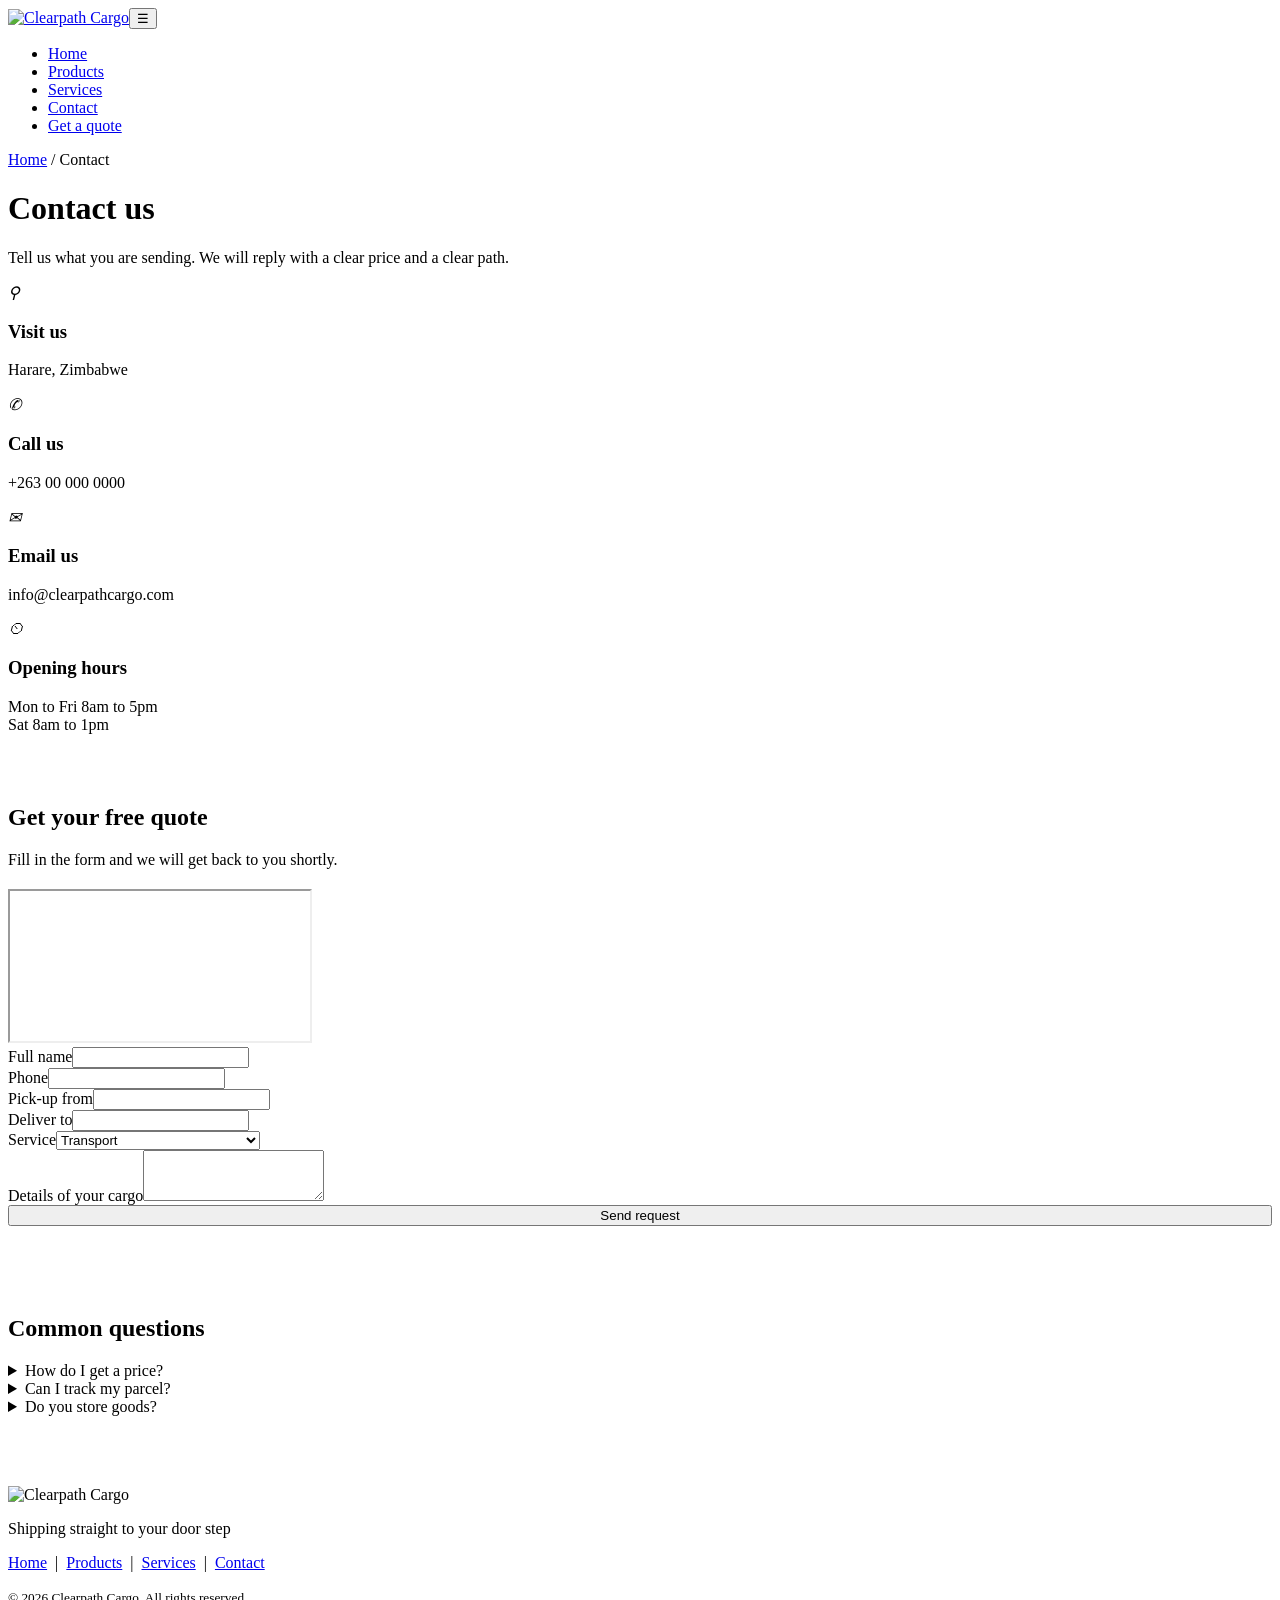
==== contact.html @ 371f1d43 "Add files via upload" ====
<!DOCTYPE html>
<html lang="en"><head><meta charset="utf-8">
<meta name="viewport" content="width=device-width,initial-scale=1">
<title>Contact | Clearpath Cargo</title>
<link href="https://fonts.googleapis.com/css2?family=Barlow+Condensed:ital,wght@1,700;1,800&family=Barlow:wght@400;500;600&display=swap" rel="stylesheet">
<link rel="stylesheet" href="css/style.css"></head><body>
<nav id="nav"><div class="wrap"><a href="index.html"><img src="images/logo.png" alt="Clearpath Cargo"></a><button class="burger" aria-label="Menu" onclick="document.getElementById('m').classList.toggle('open')">&#9776;</button><ul id="m"><li><a href="index.html">Home</a></li><li><a href="products.html">Products</a></li><li><a href="services.html">Services</a></li><li><a href="contact.html" class="on">Contact</a></li><li><a class="btn" href="contact.html">Get a quote</a></li></ul></div></nav>
<header class="phead" style="background-image:url(images/banner.jpg)"><div class="wrap"><div class="crumb"><a href="index.html">Home</a> / Contact</div><h1>Contact <span>us</span></h1><p>Tell us what you are sending. We will reply with a clear price and a clear path.</p></div></header><section style="padding-top:0"><div class="wrap"><div class="infocards"><div class="ic"><i>&#9906;</i><h3>Visit us</h3><p>Harare, Zimbabwe</p></div><div class="ic"><i>&#9990;</i><h3>Call us</h3><p>+263 00 000 0000</p></div><div class="ic"><i>&#9993;</i><h3>Email us</h3><p>info@clearpathcargo.com</p></div><div class="ic"><i>&#9202;</i><h3>Opening hours</h3><p>Mon to Fri 8am to 5pm<br>Sat 8am to 1pm</p></div></div><div class="two" style="align-items:start;margin-top:70px"><div><div class="head" style="margin-bottom:20px"><h2>Get your free quote</h2><p>Fill in the form and we will get back to you shortly.</p></div><iframe class="map" title="Map of Harare" loading="lazy" src="https://www.openstreetmap.org/export/embed.html?bbox=30.95%2C-17.92%2C31.15%2C-17.76&layer=mapnik"></iframe></div><form onsubmit="event.preventDefault();this.innerHTML='<h3 class=full style=color:#0d1f4f;font-size:2rem>Thank you. We will be in touch shortly.</h3>'">
<div><label for="a">Full name</label><input id="a" required></div><div><label for="b">Phone</label><input id="b" required></div>
<div><label for="c">Pick-up from</label><input id="c" required></div><div><label for="d">Deliver to</label><input id="d" required></div>
<div class="full"><label for="e">Service</label><select id="e"><option>Transport</option><option>Warehousing</option><option>Tracking</option><option>Shipping and logistics services</option></select></div>
<div class="full"><label for="f">Details of your cargo</label><textarea id="f" rows="3"></textarea></div>
<div class="full"><button class="btn" style="width:100%">Send request</button></div></form></div></div></section><section class="about" style="padding:70px 0"><div class="wrap" style="max-width:820px"><div class="head"><h2>Common questions</h2></div><details><summary>How do I get a price?</summary><p>Send the form above with what you are shipping, where from and where to. We reply with a price and delivery time.</p></details><details><summary>Can I track my parcel?</summary><p>Yes. Every parcel gets a tracking number you can enter on our home page.</p></details><details><summary>Do you store goods?</summary><p>Yes. Our warehousing service holds your stock until it is ready to ship.</p></details></div></section>
<footer><div class="wrap"><img src="images/logo.png" alt="Clearpath Cargo"><p>Shipping straight to your door step</p>
<p style="margin-top:14px"><a href="index.html">Home</a> &nbsp;|&nbsp; <a href="products.html">Products</a> &nbsp;|&nbsp; <a href="services.html">Services</a> &nbsp;|&nbsp; <a href="contact.html">Contact</a></p>
<small>&copy; 2026 Clearpath Cargo. All rights reserved.</small></div></footer>
<script src="js/main.js"></script></body></html>
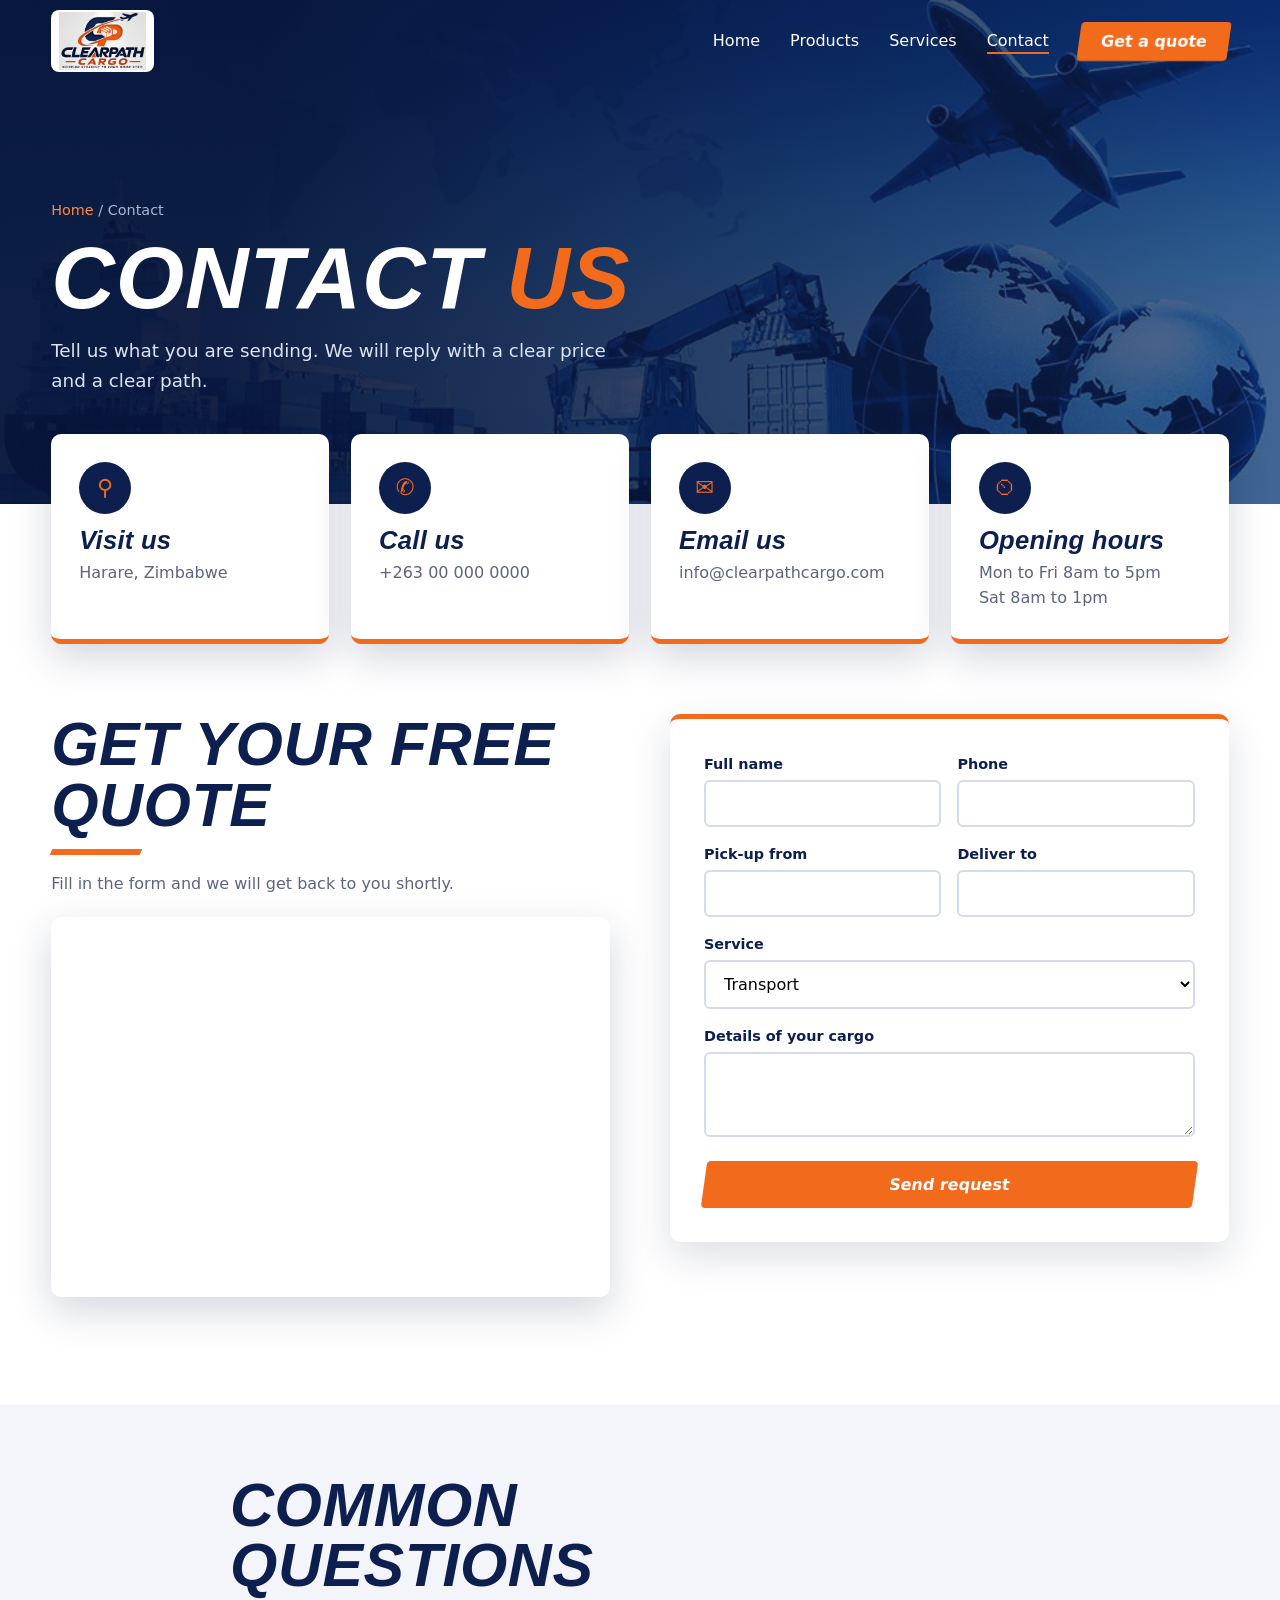
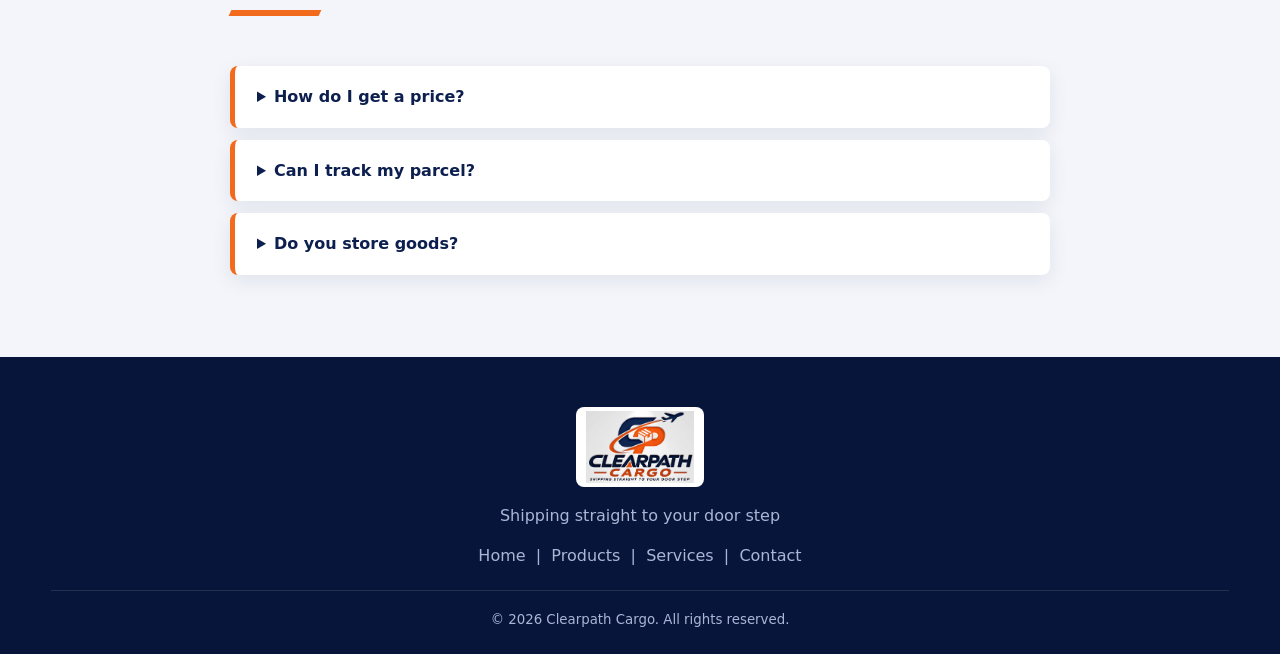
==== commit 8bbd7024: "Update contact.html" ====
--- a/contact.html
+++ b/contact.html
@@ -3,15 +3,15 @@
 <meta name="viewport" content="width=device-width,initial-scale=1">
 <title>Contact | Clearpath Cargo</title>
 <link href="https://fonts.googleapis.com/css2?family=Barlow+Condensed:ital,wght@1,700;1,800&family=Barlow:wght@400;500;600&display=swap" rel="stylesheet">
-<link rel="stylesheet" href="css/style.css"></head><body>
-<nav id="nav"><div class="wrap"><a href="index.html"><img src="images/logo.png" alt="Clearpath Cargo"></a><button class="burger" aria-label="Menu" onclick="document.getElementById('m').classList.toggle('open')">&#9776;</button><ul id="m"><li><a href="index.html">Home</a></li><li><a href="products.html">Products</a></li><li><a href="services.html">Services</a></li><li><a href="contact.html" class="on">Contact</a></li><li><a class="btn" href="contact.html">Get a quote</a></li></ul></div></nav>
-<header class="phead" style="background-image:url(images/banner.jpg)"><div class="wrap"><div class="crumb"><a href="index.html">Home</a> / Contact</div><h1>Contact <span>us</span></h1><p>Tell us what you are sending. We will reply with a clear price and a clear path.</p></div></header><section style="padding-top:0"><div class="wrap"><div class="infocards"><div class="ic"><i>&#9906;</i><h3>Visit us</h3><p>Harare, Zimbabwe</p></div><div class="ic"><i>&#9990;</i><h3>Call us</h3><p>+263 00 000 0000</p></div><div class="ic"><i>&#9993;</i><h3>Email us</h3><p>info@clearpathcargo.com</p></div><div class="ic"><i>&#9202;</i><h3>Opening hours</h3><p>Mon to Fri 8am to 5pm<br>Sat 8am to 1pm</p></div></div><div class="two" style="align-items:start;margin-top:70px"><div><div class="head" style="margin-bottom:20px"><h2>Get your free quote</h2><p>Fill in the form and we will get back to you shortly.</p></div><iframe class="map" title="Map of Harare" loading="lazy" src="https://www.openstreetmap.org/export/embed.html?bbox=30.95%2C-17.92%2C31.15%2C-17.76&layer=mapnik"></iframe></div><form onsubmit="event.preventDefault();this.innerHTML='<h3 class=full style=color:#0d1f4f;font-size:2rem>Thank you. We will be in touch shortly.</h3>'">
+<link rel="stylesheet" href="style.css"></head><body>
+<nav id="nav"><div class="wrap"><a href="index.html"><img src="logo.png" alt="Clearpath Cargo"></a><button class="burger" aria-label="Menu" onclick="document.getElementById('m').classList.toggle('open')">&#9776;</button><ul id="m"><li><a href="index.html">Home</a></li><li><a href="products.html">Products</a></li><li><a href="services.html">Services</a></li><li><a href="contact.html" class="on">Contact</a></li><li><a class="btn" href="contact.html">Get a quote</a></li></ul></div></nav>
+<header class="phead" style="background-image:url(banner.jpg)"><div class="wrap"><div class="crumb"><a href="index.html">Home</a> / Contact</div><h1>Contact <span>us</span></h1><p>Tell us what you are sending. We will reply with a clear price and a clear path.</p></div></header><section style="padding-top:0"><div class="wrap"><div class="infocards"><div class="ic"><i>&#9906;</i><h3>Visit us</h3><p>Harare, Zimbabwe</p></div><div class="ic"><i>&#9990;</i><h3>Call us</h3><p>+263 00 000 0000</p></div><div class="ic"><i>&#9993;</i><h3>Email us</h3><p>info@clearpathcargo.com</p></div><div class="ic"><i>&#9202;</i><h3>Opening hours</h3><p>Mon to Fri 8am to 5pm<br>Sat 8am to 1pm</p></div></div><div class="two" style="align-items:start;margin-top:70px"><div><div class="head" style="margin-bottom:20px"><h2>Get your free quote</h2><p>Fill in the form and we will get back to you shortly.</p></div><iframe class="map" title="Map of Harare" loading="lazy" src="https://www.openstreetmap.org/export/embed.html?bbox=30.95%2C-17.92%2C31.15%2C-17.76&layer=mapnik"></iframe></div><form onsubmit="event.preventDefault();this.innerHTML='<h3 class=full style=color:#0d1f4f;font-size:2rem>Thank you. We will be in touch shortly.</h3>'">
 <div><label for="a">Full name</label><input id="a" required></div><div><label for="b">Phone</label><input id="b" required></div>
 <div><label for="c">Pick-up from</label><input id="c" required></div><div><label for="d">Deliver to</label><input id="d" required></div>
 <div class="full"><label for="e">Service</label><select id="e"><option>Transport</option><option>Warehousing</option><option>Tracking</option><option>Shipping and logistics services</option></select></div>
 <div class="full"><label for="f">Details of your cargo</label><textarea id="f" rows="3"></textarea></div>
 <div class="full"><button class="btn" style="width:100%">Send request</button></div></form></div></div></section><section class="about" style="padding:70px 0"><div class="wrap" style="max-width:820px"><div class="head"><h2>Common questions</h2></div><details><summary>How do I get a price?</summary><p>Send the form above with what you are shipping, where from and where to. We reply with a price and delivery time.</p></details><details><summary>Can I track my parcel?</summary><p>Yes. Every parcel gets a tracking number you can enter on our home page.</p></details><details><summary>Do you store goods?</summary><p>Yes. Our warehousing service holds your stock until it is ready to ship.</p></details></div></section>
-<footer><div class="wrap"><img src="images/logo.png" alt="Clearpath Cargo"><p>Shipping straight to your door step</p>
+<footer><div class="wrap"><img src="logo.png" alt="Clearpath Cargo"><p>Shipping straight to your door step</p>
 <p style="margin-top:14px"><a href="index.html">Home</a> &nbsp;|&nbsp; <a href="products.html">Products</a> &nbsp;|&nbsp; <a href="services.html">Services</a> &nbsp;|&nbsp; <a href="contact.html">Contact</a></p>
 <small>&copy; 2026 Clearpath Cargo. All rights reserved.</small></div></footer>
-<script src="js/main.js"></script></body></html>+<script src="main.js"></script></body></html>
--- a/style.css
+++ b/style.css
@@ -0,0 +1,128 @@
+
+:root{--navy:#0d1f4f;--navy2:#08153a;--or:#f26a1b;--or2:#ff8a3d;--bg:#f3f5fa;--ink:#1b2440;--mut:#5b6580;--h:'Barlow Condensed','Arial Narrow',Impact,sans-serif;--b:'Barlow',system-ui,Arial,sans-serif}
+*{box-sizing:border-box;margin:0;padding:0}html{scroll-behavior:smooth}
+body{font-family:var(--b);color:var(--ink);background:#fff;line-height:1.6;overflow-x:hidden}
+img{display:block;max-width:100%}a{color:inherit;text-decoration:none}
+h1,h2,h3{font-family:var(--h);font-style:italic;font-weight:800;line-height:1;letter-spacing:.01em}
+.wrap{width:min(1180px,92%);margin:auto}
+.btn{display:inline-block;padding:14px 30px;border-radius:4px;background:var(--or);color:#fff;font-weight:600;border:0;cursor:pointer;font:600 1rem var(--b);transition:.25s;transform:skewX(-8deg)}
+.btn:hover{background:var(--or2);transform:skewX(-8deg) translateY(-3px);box-shadow:0 10px 24px rgba(242,106,27,.4)}
+.btn.ghost{background:transparent;border:2px solid #fff;margin-left:12px}.btn.ghost:hover{background:#fff;color:var(--navy)}
+a:focus-visible,button:focus-visible,input:focus-visible,select:focus-visible{outline:3px solid var(--or);outline-offset:3px}
+/* nav */
+nav{position:fixed;top:0;left:0;right:0;z-index:50;transition:.3s;padding:10px 0}
+nav.s{background:rgba(255,255,255,.96);box-shadow:0 4px 20px rgba(0,0,0,.12);backdrop-filter:blur(8px)}
+nav .wrap{display:flex;align-items:center;justify-content:space-between}
+nav img{height:62px;background:#fff;border-radius:8px;padding:2px 8px}
+nav ul{display:flex;gap:30px;list-style:none;align-items:center}
+nav li a{color:#fff;font-weight:500;position:relative}nav.s li a{color:var(--navy)}
+nav li a:not(.btn)::after{content:"";position:absolute;left:0;bottom:-4px;height:2px;width:0;background:var(--or);transition:.3s}
+nav li a:hover::after{width:100%}nav li .btn{padding:10px 22px;color:#fff!important}
+.burger{display:none;background:none;border:0;color:#fff;font-size:2rem;cursor:pointer}nav.s .burger{color:var(--navy)}
+/* hero */
+.hero{position:relative;min-height:100vh;display:grid;align-items:center;color:#fff;overflow:hidden;background:var(--navy2)}
+.slide{position:absolute;inset:0;background-size:cover;background-position:center;opacity:0;animation:fade 24s infinite,zoom 24s infinite}
+.slide:nth-child(2){animation-delay:6s}.slide:nth-child(3){animation-delay:12s}.slide:nth-child(4){animation-delay:18s}
+@keyframes fade{0%{opacity:0}6%{opacity:1}25%{opacity:1}31%{opacity:0}100%{opacity:0}}
+@keyframes zoom{0%{transform:scale(1)}31%{transform:scale(1.14)}100%{transform:scale(1.14)}}
+.hero::before{content:"";position:absolute;inset:0;z-index:1;background:linear-gradient(100deg,rgba(8,21,58,.95) 15%,rgba(13,31,79,.72) 55%,rgba(13,31,79,.25))}
+.hero .wrap{position:relative;z-index:2;padding:130px 0 150px}
+.hero h1{font-size:clamp(3.2rem,8.5vw,7rem);text-transform:uppercase;max-width:780px;animation:rise 1s .2s both}
+.hero h1 span{color:var(--or)}
+.hero p{max-width:520px;font-size:1.2rem;margin:22px 0 34px;color:#dbe3f5;animation:rise 1s .5s both}
+.hero .cta{animation:rise 1s .8s both}
+@keyframes rise{from{opacity:0;transform:translateY(40px)}to{opacity:1;transform:none}}
+.route{position:absolute;left:0;right:0;bottom:70px;z-index:2;height:90px;pointer-events:none}
+.route::before{content:"";position:absolute;left:0;right:0;top:50%;border-top:3px dashed rgba(255,255,255,.35)}
+.plane{position:absolute;top:50%;left:0;font-size:2.6rem;color:var(--or);animation:fly 14s linear infinite;filter:drop-shadow(0 6px 8px rgba(0,0,0,.5))}
+@keyframes fly{0%{left:-5%;transform:translateY(-10%) rotate(-8deg)}50%{transform:translateY(-70%) rotate(-3deg)}100%{left:105%;transform:translateY(-10%) rotate(-8deg)}}
+/* tracker */
+.track{position:relative;z-index:5;margin:-55px auto 0;width:min(900px,92%);background:#fff;border-radius:10px;box-shadow:0 20px 50px rgba(13,31,79,.25);padding:26px 30px;display:flex;gap:14px;flex-wrap:wrap;align-items:center;border-bottom:5px solid var(--or)}
+.track h3{color:var(--navy);font-size:1.7rem;flex:1 1 100%}
+.track input{flex:1;min-width:200px;padding:14px 16px;border:2px solid #d5dbea;border-radius:6px;font:1rem var(--b)}
+.track .btn{transform:none}.track .btn:hover{transform:translateY(-3px)}
+#tmsg{flex:1 1 100%;color:var(--mut);font-size:.95rem;min-height:1.4em}
+/* sections */
+section{padding:100px 0}
+.head{max-width:620px;margin-bottom:50px}
+.head h2{font-size:clamp(2.4rem,5vw,3.8rem);color:var(--navy);text-transform:uppercase}
+.head h2::after{content:"";display:block;width:90px;height:6px;margin-top:14px;background:var(--or);transform:skewX(-25deg)}
+.head p{color:var(--mut);margin-top:16px}
+/* services */
+.grid{display:grid;grid-template-columns:repeat(auto-fit,minmax(260px,1fr));gap:26px}
+.card{background:#fff;border-radius:8px;overflow:hidden;box-shadow:0 8px 28px rgba(13,31,79,.1);transition:.4s}
+.card:hover{transform:translateY(-10px);box-shadow:0 22px 44px rgba(13,31,79,.22)}
+.card .ph{height:190px;overflow:hidden}.card .ph img{width:100%;height:100%;object-fit:cover;transition:.8s}
+.card:hover .ph img{transform:scale(1.12)}
+.card div.t{padding:24px}.card h3{font-size:1.8rem;color:var(--navy);margin-bottom:8px}.card p{color:var(--mut);font-size:.97rem}
+/* about */
+.about{background:var(--bg)}.two{display:grid;grid-template-columns:1fr 1fr;gap:60px;align-items:center}
+.pics{position:relative;height:440px}
+.pics img{position:absolute;border-radius:8px;object-fit:cover;box-shadow:0 18px 40px rgba(13,31,79,.3)}
+.pics img:first-child{width:75%;height:340px;top:0;left:0;animation:bob 7s ease-in-out infinite}
+.pics img:last-child{width:58%;height:230px;right:0;bottom:0;border:8px solid var(--bg);animation:bob 7s 1.5s ease-in-out infinite reverse}
+@keyframes bob{50%{transform:translateY(-14px)}}
+.two ul{list-style:none;margin-top:22px}.two li{padding:8px 0 8px 34px;position:relative;font-weight:500}
+.two li::before{content:"";position:absolute;left:0;top:15px;width:18px;height:10px;border-left:4px solid var(--or);border-bottom:4px solid var(--or);transform:rotate(-45deg) scale(.8)}
+/* stats */
+.stats{background:linear-gradient(120deg,var(--navy2),var(--navy));color:#fff;padding:70px 0}
+.stats .wrap{display:grid;grid-template-columns:repeat(auto-fit,minmax(170px,1fr));gap:30px;text-align:center}
+.stats b{display:block;font:italic 800 4rem/1 var(--h);color:var(--or)}.stats span{color:#c6d1ee}
+/* process */
+.steps{display:grid;grid-template-columns:repeat(auto-fit,minmax(220px,1fr));gap:0;counter-reset:s}
+.step{position:relative;padding:30px 26px;text-align:center}
+.step::before{counter-increment:s;content:counter(s);display:grid;place-items:center;width:70px;height:70px;margin:0 auto 18px;border-radius:50%;background:var(--navy);color:#fff;font:italic 800 2rem var(--h);border:4px solid var(--or);transition:.3s}
+.step:hover::before{background:var(--or);transform:scale(1.12)}
+.step::after{content:"";position:absolute;top:65px;left:62%;width:76%;border-top:3px dashed #c5cde3}.step:last-child::after{display:none}
+.step h3{font-size:1.6rem;color:var(--navy);margin-bottom:6px}.step p{color:var(--mut);font-size:.95rem}
+/* moving gallery */
+.gal{background:var(--navy2);padding:50px 0;overflow:hidden}
+.reel{display:flex;gap:20px;width:max-content;animation:scroll 40s linear infinite}.gal:hover .reel{animation-play-state:paused}
+.reel img{height:230px;width:360px;object-fit:cover;border-radius:8px}
+@keyframes scroll{to{transform:translateX(-50%)}}
+/* quote */
+.quote{background:var(--bg)}
+form{background:#fff;padding:34px;border-radius:10px;box-shadow:0 14px 40px rgba(13,31,79,.14);display:grid;grid-template-columns:1fr 1fr;gap:16px;border-top:5px solid var(--or)}
+form .full{grid-column:1/-1}
+label{font-weight:600;font-size:.9rem;color:var(--navy);display:block;margin-bottom:4px}
+input,select,textarea{width:100%;padding:12px 14px;border:2px solid #d5dbea;border-radius:6px;font:1rem var(--b);background:#fff}
+input:focus,select:focus,textarea:focus{border-color:var(--or);outline:0}
+.info p{margin:12px 0;color:var(--mut)}.info strong{color:var(--navy)}
+footer{background:var(--navy2);color:#aab6d6;padding:50px 0 24px;text-align:center}
+footer img{height:80px;margin:0 auto 16px;background:#fff;border-radius:8px;padding:4px 10px}
+footer small{display:block;margin-top:22px;border-top:1px solid rgba(255,255,255,.12);padding-top:18px}
+@media(max-width:820px){.two{grid-template-columns:1fr}.pics{height:380px}.step::after{display:none}form{grid-template-columns:1fr}
+.burger{display:block}nav ul{position:absolute;top:100%;left:0;right:0;background:var(--navy2);flex-direction:column;padding:24px;display:none;gap:18px}nav ul.open{display:flex}nav li a{color:#fff!important}
+.btn.ghost{margin:12px 0 0}}
+@media(prefers-reduced-motion:reduce){*{animation:none!important;transition:none!important}.slide:first-child{opacity:1}}
+
+nav li a.on::after{width:100%}
+.phead{position:relative;min-height:56vh;display:grid;align-items:end;color:#fff;background-size:cover;background-position:center;overflow:hidden}
+.phead::before{content:"";position:absolute;inset:0;background:linear-gradient(100deg,rgba(8,21,58,.95) 20%,rgba(13,31,79,.6))}
+.phead .wrap{position:relative;padding:150px 0 60px}
+.phead h1{font-size:clamp(3rem,7vw,5.5rem);text-transform:uppercase;animation:rise 1s both}.phead h1 span{color:var(--or)}
+.phead p{max-width:560px;color:#dbe3f5;font-size:1.15rem;margin-top:14px;animation:rise 1s .3s both}
+.crumb{font-size:.9rem;color:#aab6d6;margin-bottom:12px}.crumb a{color:var(--or2)}
+.alt{display:grid;grid-template-columns:1fr 1fr;gap:60px;align-items:center;padding:50px 0}
+.alt.rev .im{order:2}.alt .im{border-radius:10px;overflow:hidden;box-shadow:0 20px 44px rgba(13,31,79,.25);position:relative}
+.alt .im img{width:100%;height:340px;object-fit:cover;transition:1s}.alt .im:hover img{transform:scale(1.08)}
+.alt .im::after{content:"";position:absolute;left:0;bottom:0;width:40%;height:8px;background:var(--or)}
+.alt h2{font-size:clamp(2.2rem,4vw,3.2rem);color:var(--navy);text-transform:uppercase;margin-bottom:12px}
+.alt p{color:var(--mut)}.alt ul{list-style:none;margin:18px 0 24px}.alt li{padding:6px 0 6px 30px;position:relative;font-weight:500}
+.alt li::before{content:"";position:absolute;left:0;top:13px;width:16px;height:9px;border-left:4px solid var(--or);border-bottom:4px solid var(--or);transform:rotate(-45deg) scale(.8)}
+.filters{display:flex;flex-wrap:wrap;gap:10px;margin-bottom:36px}
+.chip{padding:10px 22px;border-radius:30px;border:2px solid var(--navy);background:#fff;color:var(--navy);font:600 .95rem var(--b);cursor:pointer;transition:.25s}
+.chip:hover,.chip.on{background:var(--navy);color:#fff}
+.prod{transition:.4s}.prod.hide{display:none}.prod .tag{display:inline-block;margin-top:14px;font-weight:600;color:var(--or)}
+.opts{background:var(--bg)}.opts .card{border-top:5px solid var(--or);padding:30px}.opts .card h3{margin-bottom:6px}.opts ul{list-style:none;margin:14px 0 20px}.opts li{padding:5px 0;color:var(--mut);border-bottom:1px solid #e3e7f1}
+.cta-band{background:linear-gradient(120deg,var(--navy2),var(--navy));color:#fff;text-align:center;padding:80px 0;position:relative;overflow:hidden}
+.cta-band h2{font-size:clamp(2.4rem,5vw,4rem);text-transform:uppercase;margin-bottom:12px}.cta-band h2 span{color:var(--or)}.cta-band p{color:#c6d1ee;margin-bottom:28px}
+.cta-band::after{content:"\2708";position:absolute;font-size:5rem;color:rgba(242,106,27,.25);top:30px;animation:fly 18s linear infinite}
+.infocards{display:grid;grid-template-columns:repeat(auto-fit,minmax(230px,1fr));gap:22px;margin-top:-70px;position:relative;z-index:5}
+.ic{background:#fff;border-radius:10px;padding:28px;box-shadow:0 14px 40px rgba(13,31,79,.18);border-bottom:5px solid var(--or);transition:.3s}.ic:hover{transform:translateY(-8px)}
+.ic h3{color:var(--navy);font-size:1.6rem;margin-bottom:6px}.ic p{color:var(--mut)}
+.ic i{display:grid;place-items:center;width:52px;height:52px;border-radius:50%;background:var(--navy);color:var(--or);font-style:normal;font-size:1.4rem;margin-bottom:14px}
+.map{border:0;width:100%;height:380px;border-radius:10px;box-shadow:0 14px 40px rgba(13,31,79,.18)}
+details{background:#fff;border-radius:8px;margin-bottom:12px;box-shadow:0 6px 20px rgba(13,31,79,.08);border-left:5px solid var(--or)}
+summary{padding:18px 22px;font-weight:600;color:var(--navy);cursor:pointer}details p{padding:0 22px 18px;color:var(--mut)}
+@media(max-width:820px){.alt{grid-template-columns:1fr;gap:24px}.alt.rev .im{order:0}}
